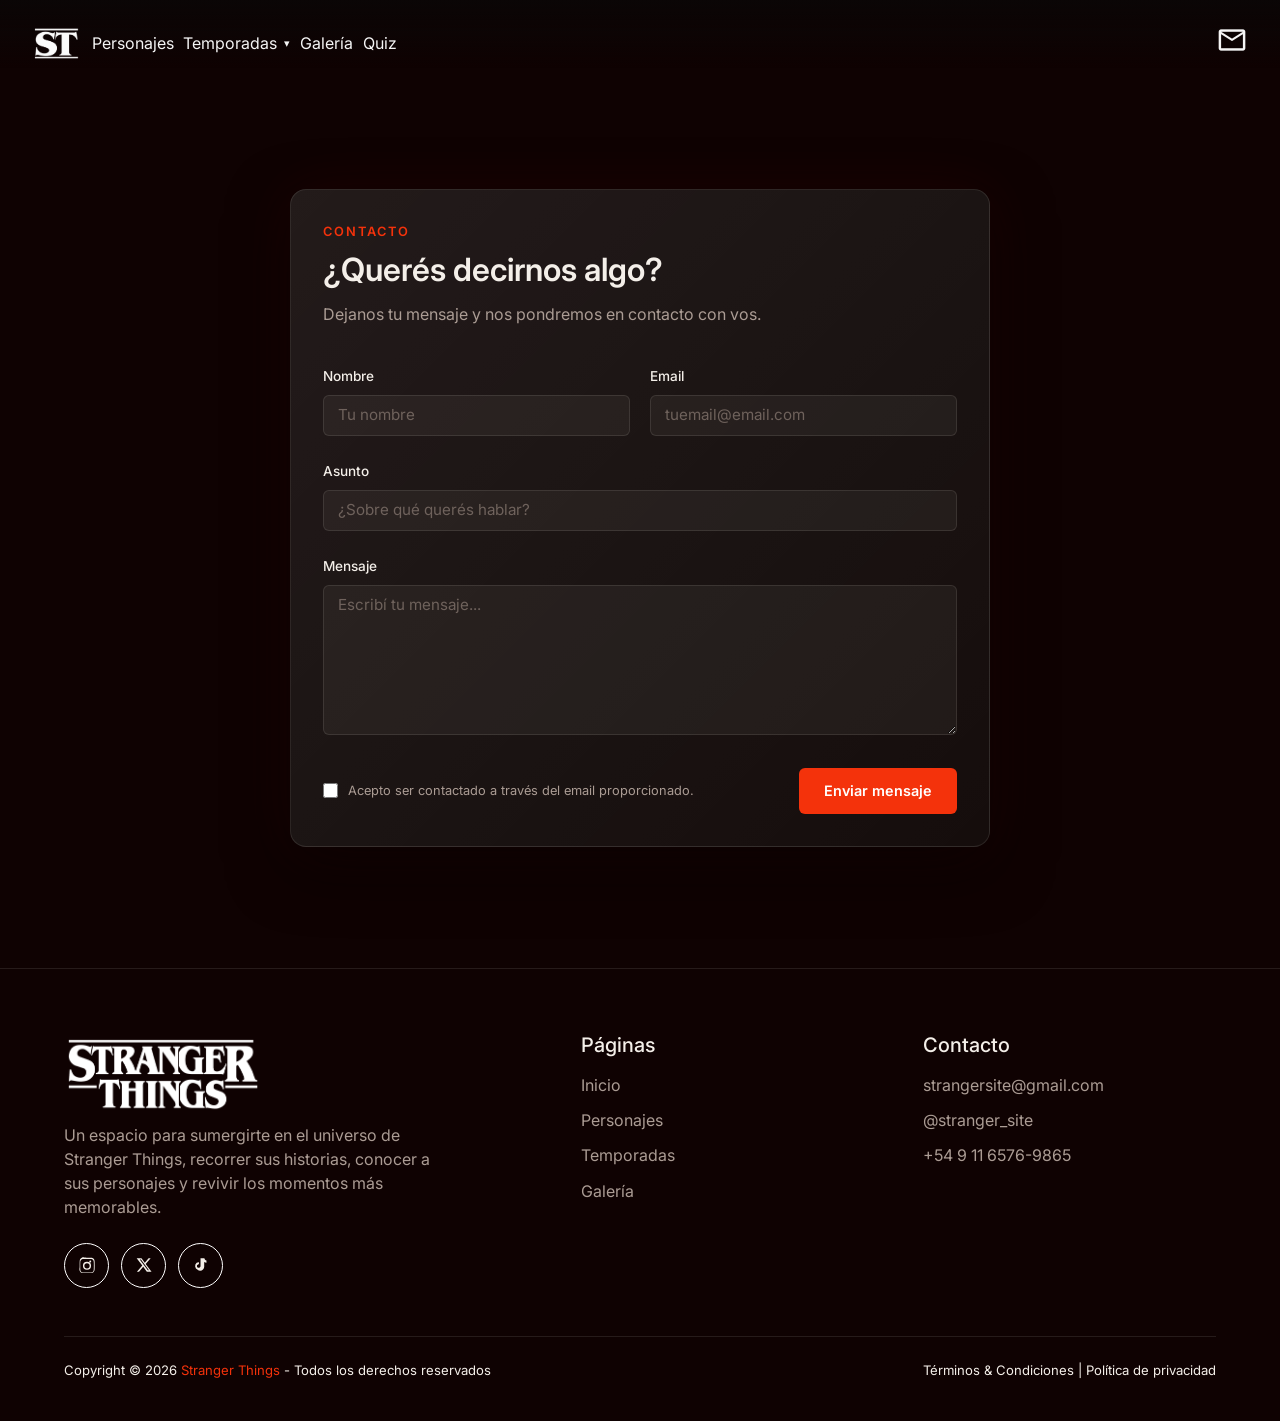
==== contacto.html @ 115f236a "feat: contact front" ====
<!DOCTYPE html>
<html lang="es">

<head>
    <meta charset="UTF-8">
    <meta name="viewport" content="width=device-width, initial-scale=1.0">
    <title>Stranger Things</title>
    <link rel="icon" type="image" href="img/minilogoST.png">
    <link rel="preconnect" href="https://fonts.googleapis.com">
    <link rel="preconnect" href="https://fonts.gstatic.com" crossorigin>
    <link href="https://fonts.googleapis.com/css2?family=Anton&family=Inter:wght@400;500;600;700&display=swap"
        rel="stylesheet">
    <link rel="stylesheet" href="https://fonts.googleapis.com/css2?family=Material+Symbols+Outlined:opsz,wght,FILL,GRAD@20..48,100..700,0..1,-50..200&icon_names=mail" />
    <link href="https://cdn.jsdelivr.net/npm/bootstrap@5.3.8/dist/css/bootstrap.min.css" rel="stylesheet"
        integrity="sha384-sRIl4kxILFvY47J16cr9ZwB07vP4J8+LH7qKQnuqkuIAvNWLzeN8tE5YBujZqJLB" crossorigin="anonymous">
    <link rel="stylesheet" href="style.css">
</head>

<body class="fondoContacto">

    <!-- ===================== HEADER ===================== -->
    <header class="site-header">
        <div class="cont header-inner">
            <nav class="main-nav pt-4">
        <div style="display: flex; align-items: center; justify-content: space-between; width: 30%;">
          <a href="index.html">
            <img src="img/minilogoST.png" alt="" class="miniLogo">
          </a>

          <a href="personajes.html">Personajes</a>

          <div class="nav-dropdown">
            <a href="temporadas.html" class="has-caret">
              Temporadas <span class="caret">▾</span>
            </a>

            <div class="dropdown-menu">
              <a href="temporadas.html">Temporada 1</a>
              <a href="temporadas.html">Temporada 2</a>
              <a href="temporadas.html">Temporada 3</a>
              <a href="temporadas.html">Temporada 4</a>
              <a href="temporadas.html">Temporada 5</a>
            </div>
          </div>

          <a href="galeria.html">Galería</a>
          <a href="quiz.html">Quiz</a>
        </div>
        <div class="">
          <a href="contacto.html"><span class="material-symbols-outlined fs-2">
            mail
          </span></a></div>
      </nav>


        </div>
    </header>

<section class="contact-section">

  <div class="contact-bg"></div>

  <div class="contact-container">

    <div class="contact-header">
      <span>CONTACTO</span>
      <h1>¿Querés decirnos algo?</h1>
      <p>
        Dejanos tu mensaje y nos pondremos en contacto con vos.
      </p>
    </div>

    <form class="contact-form" id="contactForm" novalidate>

      <div class="form-row">

        <div class="form-group">
          <label for="nombre">Nombre</label>
          <input
            type="text"
            id="nombre"
            name="nombre"
            placeholder="Tu nombre"
            required
          >
          <small class="error-message"></small>
        </div>

        <div class="form-group">
          <label for="email">Email</label>
          <input
            type="email"
            id="email"
            name="email"
            placeholder="tuemail@email.com"
            required
          >
          <small class="error-message"></small>
        </div>

      </div>


      <div class="form-group">

        <label for="asunto">Asunto</label>

        <input
          type="text"
          id="asunto"
          name="asunto"
          placeholder="¿Sobre qué querés hablar?"
          required
        >

        <small class="error-message"></small>

      </div>


      <div class="form-group">

        <label for="mensaje">Mensaje</label>

        <textarea
          id="mensaje"
          name="mensaje"
          placeholder="Escribí tu mensaje..."
          required
        ></textarea>

        <small class="error-message"></small>

      </div>


      <div class="contact-footer">

        <label class="checkbox-container">

          <input type="checkbox" id="terminos" required>

          <span>
            Acepto ser contactado a través del email proporcionado.
          </span>

        </label>


        <button type="submit" class="btn btn-primary">
          Enviar mensaje
        </button>

      </div>

      <p class="form-success" id="formSuccess"></p>

    </form>

  </div>

</section>
      <!-- ===================== FOOTER ===================== -->
        <footer class="site-footer">
            <div class="cont footer-inner">
                <div class="footer-brand">
                    <img src="img/logoST.png" alt="">
                    <p class="footer-desc">Un espacio para sumergirte en el universo de Stranger Things, recorrer sus
                        historias,
                        conocer a sus personajes y revivir los momentos más memorables.</p>
                    <div class="socials">
                        <a href="#" aria-label="Instagram" class="social-icon">
                            <svg viewBox="0 0 24 24" width="18" height="18" fill="currentColor">
                                <path
                                    d="M12 2.2c3.2 0 3.6 0 4.9.07 1.2.06 2 .24 2.4.4.6.24 1 .55 1.5 1s.75.9 1 1.5c.16.4.34 1.2.4 2.4.06 1.3.07 1.7.07 4.9s0 3.6-.07 4.9c-.06 1.2-.24 2-.4 2.4-.24.6-.55 1-1 1.5s-.9.75-1.5 1c-.4.16-1.2.34-2.4.4-1.3.06-1.7.07-4.9.07s-3.6 0-4.9-.07c-1.2-.06-2-.24-2.4-.4-.6-.24-1-.55-1.5-1s-.75-.9-1-1.5c-.16-.4-.34-1.2-.4-2.4C2.21 15.6 2.2 15.2 2.2 12s0-3.6.07-4.9c.06-1.2.24-2 .4-2.4.24-.6.55-1 1-1.5s.9-.75 1.5-1c.4-.16 1.2-.34 2.4-.4C8.4 2.21 8.8 2.2 12 2.2zm0 1.8c-3.15 0-3.5 0-4.75.07-1 .05-1.6.2-1.9.35-.5.19-.85.42-1.2.78s-.6.7-.78 1.2c-.15.3-.3.9-.35 1.9C3 9.5 3 9.85 3 13s0 3.5.07 4.75c.05 1 .2 1.6.35 1.9.19.5.42.85.78 1.2s.7.6 1.2.78c.3.15.9.3 1.9.35 1.25.07 1.6.07 4.75.07s3.5 0 4.75-.07c1-.05 1.6-.2 1.9-.35.5-.19.85-.42 1.2-.78s.6-.7.78-1.2c.15-.3.3-.9.35-1.9.07-1.25.07-1.6.07-4.75s0-3.5-.07-4.75c-.05-1-.2-1.6-.35-1.9a3.1 3.1 0 0 0-.78-1.2 3.1 3.1 0 0 0-1.2-.78c-.3-.15-.9-.3-1.9-.35C15.5 4 15.15 4 12 4zm0 3.6a5.4 5.4 0 1 1 0 10.8 5.4 5.4 0 0 1 0-10.8zm0 1.9a3.5 3.5 0 1 0 0 7 3.5 3.5 0 0 0 0-7zm5.6-2.1a1.26 1.26 0 1 1-2.52 0 1.26 1.26 0 0 1 2.52 0z" />
                            </svg>
                        </a>
                        <a href="#" aria-label="X" class="social-icon">
                            <svg viewBox="0 0 24 24" width="16" height="16" fill="currentColor">
                                <path
                                    d="M18.9 2H22l-7.5 8.6L23.3 22h-7l-5.5-7.2L4.5 22H1.4l8-9.2L1 2h7.2l5 6.6L18.9 2zm-1.2 18h1.7L7.4 3.9H5.6L17.7 20z" />
                            </svg>
                        </a>
                        <a href="#" aria-label="TikTok" class="social-icon">
                            <svg viewBox="0 0 24 24" width="16" height="16" fill="currentColor">
                                <path
                                    d="M14 2h3.1c.2 1.6 1.4 3 3.1 3.4V8.6c-1.2 0-2.4-.4-3.4-1v6.9c0 3.4-2.7 6-6 6-1.5 0-2.9-.6-3.9-1.5A6 6 0 0 1 5.5 8.7c1-.7 2.2-1 3.4-.9v3.2c-.5-.1-1-.1-1.4.1a2.8 2.8 0 0 0-1.6 3.2c.3 1.2 1.4 2 2.6 2 1.5 0 2.8-1.2 2.8-2.8V2z" />
                            </svg>
                        </a>
                    </div>
                </div>

                <div class="footer-links">
                    <h3>Páginas</h3>
                    <a href="index.html">Inicio</a>
                    <a href="personajes.html">Personajes</a>
                    <a href="temporadas.html">Temporadas</a>
                    <a href="galeria.html">Galería</a>
                </div>

                <div class="footer-contact">
                    <h3>Contacto</h3>
                    <a href="mailto:strangersite@gmail.com">strangersite@gmail.com</a>
                    <a href="#">@stranger_site</a>
                    <a href="tel:+5491165769865">+54 9 11 6576-9865</a>
                </div>
            </div>

            <div class="footer-bottom">
                <div class="cont footer-bottom-inner">
                    <p>Copyright © 2026 <span class="accent">Stranger Things</span> - Todos los derechos reservados</p>
                    <p class="legal-links"><a href="#">Términos &amp; Condiciones</a> | <a href="#">Política de
                            privacidad</a></p>
                </div>
            </div>
        </footer>

        <script src="script.js"></script>
    </main>
</body>

</html>
---- style.css ----
/* =========================================================
   TOKENS
========================================================= */
:root {
  --bg: #0F0202;
  --bg-soft: #120b0a;
  --red: #F4320B;
  --red-dim: #7a1512;
  --orange: #F4320B;
  --text: #f4efe9;
  --text-muted: #ab9c94;
  --text-faint: #6f625c;
  --border: rgba(244, 239, 233, 0.1);
  --card-bg: rgba(244, 239, 233, 0.04);

  --font-display: 'Anton', 'Arial Narrow', sans-serif;
  --font-body: 'Inter', sans-serif;
  --bs-body-font-family: 'Inter', sans-serif;

  --container: 1180px;
}

* {
  box-sizing: border-box;
  margin: 0;
  padding: 0;
}

html {
  scroll-behavior: smooth;
}

body {
  background: var(--bg);
  color: var(--text);
  font-family: var(--font-body);
  line-height: 1.5;
  -webkit-font-smoothing: antialiased;
}


a {
  color: inherit;
  text-decoration: none;
}

.hero {
  position: relative;
  overflow: hidden;
  min-height: 100vh;
}

.cursor-light,
.cursor-trail {
  position: absolute;
  pointer-events: none;
  z-index: 1;
  opacity: 0;
  transition: opacity 0.5s ease;
}

/* Luz principal */
.cursor-light {
  width: 160px;
  height: 120px;

  border-radius: 50%;

  background: radial-gradient(ellipse,
      #f4320bd0 0%,
      #f4320b70 25%,
      transparent 70%);

  filter: blur(8px);

  transform: translate(-50%, -50%);
}

/* Estela tipo humo */
.cursor-trail {
  width: 260px;
  height: 100px;

  border-radius: 50% 40% 60% 45%;

  background: radial-gradient(ellipse,
      #f4320b70 0%,
      #f4320b35 35%,
      transparent 75%);

  filter: blur(25px);

  transform: translate(-50%, -50%) rotate(-10deg);

  animation: smoke 4s ease-in-out infinite alternate;
}

@keyframes smoke {
  0% {
    border-radius: 50% 40% 60% 45%;
    transform: translate(-50%, -50%) rotate(-10deg) scale(1);
  }

  50% {
    border-radius: 40% 60% 45% 55%;
    transform: translate(-50%, -50%) rotate(8deg) scale(1.08);
  }

  100% {
    border-radius: 60% 45% 55% 40%;
    transform: translate(-50%, -50%) rotate(-5deg) scale(0.95);
  }
}

.hero h1,
.hero p {
  position: relative;
  z-index: 2;
}

/* =========================================================
   BUTTONS
========================================================= */
.btn {
  font-family: var(--font-body);
  font-weight: 600;
  font-size: 0.9rem;
  padding: 0.7rem 1.5rem;
  border: 1px solid transparent;
  cursor: pointer;
  border-radius: 6px;
  transition: transform 0.15s ease, background-color 0.15s ease, border-color 0.15s ease;
}

.btn:active {
  transform: translateY(0);
}

.btn-ghost {
  background: transparent;
  border-color: rgba(255, 255, 255, 0.753);
  color: var(--text);
}

.btn-ghost:hover {
  border-color: rgba(244, 239, 233, 0.35);
  background: rgba(244, 239, 233, 0.11);
}

.btn-primary {
  background: var(--orange);
  color: #fff;
}

.btn-primary:hover {
  background: #f4320bda;
}

.btn-outline {
  background: transparent;
  border: 1.5px solid var(--text);
  color: var(--text);
}


.btn-rounded {
  border-radius: 50px;
  font-size: 1.2rem;
}

.btn-rounded:hover {
  background-color: rgba(244, 239, 233, 0.11);
  border-color: rgba(244, 239, 233, 0.35);
}

/* =========================================================
   HEADER
========================================================= */
.site-header {
  position: sticky;
  top: 0;
  z-index: 50;
  background: linear-gradient(to bottom,
      rgba(10, 7, 7, 0.85) 0%,
      rgba(10, 7, 7, 0) 100%);
}

.header-inner {

  height: 68px;
  padding: 0 32px;
}

.header-inner-landing{
  height: 68px;
  padding: 0 32px;
     display: flex;
  align-items: center;
  justify-content: space-between;
}
.miniLogo {
  width: 50px;
  vertical-align: middle;
}

.main-nav {
  display: flex;
  gap: 2.2rem;
    display: flex;
  align-items: center;
  justify-content: space-between;
}

.main-nav a {
  font-size: 16px;
  color: whitesmoke;
  transition: color 0.15s ease;
}

.main-nav a:hover {
  color: var(--text);
}

/* DROPDOWN */

.nav-dropdown {
  position: relative;
}

.has-caret {
  display: flex;
  align-items: center;
  gap: 5px;
}

.caret {
  font-size: 12px;
  transition: transform 0.2s ease;
}


/* Menú desplegable */

.dropdown-menu {
  position: absolute;
  top: 100%;
  left: 0;

  padding: 12px 0 8px 0;

  display: flex;
  flex-direction: column;

  min-width: 160px;

  background: #120b0a;
  border: 1px solid rgba(255, 255, 255, 0.308) ;
  border-radius: 4px;

  opacity: 0;
  visibility: hidden;
  transform: translateY(0);

  transition:
    opacity 0.2s ease,
    visibility 0.2s ease;

  z-index: 1000;
}


/* Links del dropdown */

.dropdown-menu a {
  display: block;
  padding: 9px 16px;

  font-size: 14px;
  color: whitesmoke;

  white-space: nowrap;
}

.dropdown-menu a:hover {
  color: white;
  background: rgba(161, 33, 7, 0.08);
}


/* Mostrar al pasar el mouse */

.nav-dropdown:hover .dropdown-menu {
  opacity: 1;
  visibility: visible;
  transform: translateY(0);
}


/* Girar la flechita */

.nav-dropdown:hover .caret {
  transform: rotate(180deg);
}

.caret {
  font-size: 0.7em;
  margin-left: 2px;
}

.auth-buttons {
  display: flex;
  gap: 0.75rem;
}

/* =========================================================
   HERO
========================================================= */
.hero {
  position: relative;
  padding: 6rem 0 5rem;
  overflow: hidden;
  text-align: center;
}

.hero-glow {
  position: absolute;
  top: 8%;
  left: 50%;
  width: 900px;
  height: 500px;
  transform: translateX(-50%);
  background: radial-gradient(circle 250px at var(--mouse-x) var(--mouse-y),
      rgba(255, 255, 255, 0.20),
      rgba(255, 255, 255, 0.08) 30%,
      transparent 70%);

  pointer-events: none;
}

.hero-inner {
  position: relative;
  z-index: 1;
}


.heroLogo {
  width: 40%;
  margin-bottom: 1.5rem;
}

.signup-form {
  display: flex;
  max-width: 560px;
  margin: 0 auto;
  background: var(--text);
  border-radius: 8px;
  padding: 6px;
  box-shadow: 0 0 60px rgba(224, 38, 31, 0.25);
}

.signup-form input {
  flex: 1;
  border: none;
  background: transparent;
  padding: 0.85rem 1.1rem;
  font-family: var(--font-body);
  font-size: 0.95rem;
  color: #1a1a1a;
  outline: none;
}

.signup-form input::placeholder {
  color: #8a8a8a;
}

.signup-form .btn-primary {
  border-radius: 5px;
  white-space: nowrap;
}

/* =========================================================
   QUIZ SECTION
========================================================= */
.quiz-section {
  padding: 6rem 102px;
}

.quiz-inner {
  display: grid;
  grid-template-columns: 1fr 1fr;
  align-items: center;
  gap: 2rem;

}

.quiz-copy h2 {
  font-family: 'Inter' !important;
  font-size: clamp(1.8rem, 3vw, 2.4rem) !important;
  letter-spacing: 0.5px !important;
  line-height: 1.15 !important;
  margin-bottom: 1.2rem;
  font-weight: 600;
}

.quiz-copy p {
  color: var(--text-muted);
  max-width: 40ch;
  margin-bottom: 1.8rem;
}

.card-stack {
  position: relative;
  height: 320px;
  background: radial-gradient(ellipse at center, rgba(224, 38, 31, 0.35), rgba(224, 38, 31, 0) 75%);

}

.char-card {
  position: absolute;
  width: 230px;
  height: 330px;
  border-radius: 14px;
  background: linear-gradient(160deg, #241615, #100a0a);
  border: 1px solid var(--border);
  display: flex;
  align-items: flex-end;
  justify-content: center;
  padding-bottom: 1rem;
  font-family: var(--font-body);
  font-weight: 600;
  font-size: 0.85rem;
  color: var(--text-muted);
  box-shadow: 0 20px 40px rgba(0, 0, 0, 0.5);
}

.card-1 {
  left: 0;
  top: 40px;
  transform: rotate(-12deg);
  background:
    linear-gradient(1000deg, rgba(28, 42, 48, 0), rgba(13, 20, 22, 0.534)),
    url("https://static.wikia.nocookie.net/freshy-kanal/images/1/1d/Henry_Creel_Based_On.png/revision/latest?cb=20221126231705") center / cover no-repeat;
}

.card-2 {
  left: 150px;
  top: 0;
  transform: rotate(0deg);
  z-index: 2;
  background:
    linear-gradient(1000deg, rgba(28, 42, 48, 0), rgba(13, 20, 22, 0.534)),
    url("https://static.wikia.nocookie.net/strangerthings8338/images/e/e2/Eleven_-_Sorcerer.png/revision/latest/scale-to-width-down/1200?cb=20260313155200") center / cover no-repeat;
}

.card-3 {
  left: 300px;
  top: 30px;
  transform: rotate(12deg);
  background:
    linear-gradient(1000deg, rgba(28, 42, 48, 0), rgba(13, 20, 22, 0.534)),
    url("https://upload.wikimedia.org/wikipedia/en/8/8b/ST3_Steve_Harrington_portrait.jpg?utm_source=en.wikipedia.org&utm_campaign=index&utm_content=original") center / cover no-repeat;
}

/* =========================================================
   GALLERY
========================================================= */
.gallery-section {
  padding: 6rem 0 5rem;
}

.section-title {
  font-size: clamp(1.6rem, 3vw, 2.2rem);
  letter-spacing: 0.1px;
  line-height: 1.3;
  font-weight: 400;
  color: var(--text-muted);
  margin-bottom: 3rem;
  text-align: center;
}

.section-title strong {
  color: var(--text);
  font-weight: 600;
}

.gallery-scroll {
  display: grid;
  grid-auto-flow: column;
  grid-auto-columns: minmax(240px, 1fr);
  gap: 1.25rem;
  overflow-x: auto;
  padding: 0 32px 0.5rem;
  scroll-snap-type: x proximity;
}

.gallery-item {
  scroll-snap-align: start;
  aspect-ratio: 3/2;
  border-radius: 12px;
  display: flex;
  align-items: flex-end;
  padding: 1rem;
  background-size: cover;
  background-position: center;
}

.gallery-item figcaption {
  font-size: 0.85rem;
  color: var(--text);
  background: rgba(0, 0, 0, 0.5);
  padding: 0.3rem 0.7rem;
  border-radius: 20px;
}

.gallery-1 {
  background-image: url(https://static.wikia.nocookie.net/strangerthings8338/images/5/56/Rainbow_Room_S4.jpg/revision/latest?cb=20220907000407);
}

.gallery-2 {
  background-image: url(https://encrypted-tbn0.gstatic.com/images?q=tbn:ANd9GcQbKO97ipA62cAO4P3l7w2ps056gCbWSulGMLJNODKU3C4fJit9-ZEJWnoD&s=10);
}

.gallery-3 {
  background-image: url(https://indiehoy.com/wp-content/uploads/2020/06/stranger-things.jpg);
}

.gallery-4 {
  background-image: url(https://i.pinimg.com/736x/d0/7f/e6/d07fe6a1045313a1d13e430832119ccc.jpg);
}

/* =========================================================
   VIDEO / TV
========================================================= */
.video-section {
  padding: 3rem 0 7rem;
}

.tv-wrapper {
  position: relative;
  max-width: 1200px;
  margin: 0 auto;
}



/* la imagen manda el tamaño del bloque; el video se recorta debajo,
   asomando solo por el hueco transparente de la pantalla */
.tv-image {
  position: relative;
  z-index: 2;
  display: block;
  width: 100%;
  height: auto;
  pointer-events: none;
}

.tv-video-wrap {
  position: absolute;
  overflow: hidden;
  z-index: 1;
  background: #000;
  /* coordenadas del hueco de pantalla dentro del PNG (1359x533px) */
  left: 27.74%;
  top: 16.7%;
  width: 65.7%;
  height: 63.42%;
  transform: translateX(-25%);

}

/* el iframe de YouTube es 16:9 y el hueco de la pantalla es ~4:3,
   así que se agranda y se centra para que cubra todo el hueco sin bandas negras */
.tv-video-wrap iframe {
  position: absolute;
  left: 50%;
  top: 0;
  /* el reproductor de YouTube siempre respeta 16:9 puertas adentro:
     si el iframe no tiene esa proporción, mete barras negras.
     Por eso acá el iframe se agranda para MANTENER 16:9 real
     (alto = 100% del hueco, ancho = alto * 16/9) y el .tv-video-wrap
     de arriba recorta con overflow:hidden lo que sobra a los costados. */
  width: 151.2%;
  height: 95%;
  transform: translateX(-50%);

  display: block;
  border: 0;
}

/* =========================================================
   COMMUNITY
========================================================= */
.community-section {
  position: relative;
  padding: 9rem 9rem;
  padding-top: 0;
  overflow: hidden;
}

.community-glow {
  position: absolute;
  bottom: -10%;
  left: 50%;
  width: 100%;
  height: 600px;
  transform: translateX(-50%);
  background:
    linear-gradient(to bottom, var(--bg) 0%, rgba(10, 7, 7, 0.6) 25%, transparent 55%),
    radial-gradient(ellipse at 30% 60%, rgba(30, 70, 140, 0.28), transparent 60%),
    radial-gradient(ellipse at 70% 40%, rgba(224, 38, 31, 0.22), transparent 60%);
}

.community-inner {
  width: 100%;
  position: relative;
  z-index: 1;
  text-align: center;
}

.community-copy {
  color: var(--text-muted);
  max-width: 56ch;
  margin: 0 auto 2rem;
}

.testimonials {
  position: relative;
  margin: 1rem auto 0;
  height: 340px;
}

.testimonial {
  position: absolute;
  width: 400px;
  max-width: 86vw;
  text-align: left;
  background:
    linear-gradient(135deg, rgba(255, 255, 255, 0.07), rgba(255, 255, 255, 0.015) 45%, rgba(0, 0, 0, 0.05)),
    rgba(35, 18, 16, 0.55);
  border: 1px solid rgba(255, 255, 255, 0.14);
  border-radius: 28px;
  padding: 1.5rem 1.75rem;
  backdrop-filter: blur(18px) saturate(150%);
  -webkit-backdrop-filter: blur(18px) saturate(150%);
  box-shadow:
    0 16px 40px rgba(0, 0, 0, 0.45),
    inset 0 1px 0 rgba(255, 255, 255, 0.12);
}

.testimonial p {
  font-size: 1rem;
  line-height: 1.4;
  color: var(--text);
  margin-bottom: 0.9rem;
}

.testimonial cite {
  font-style: normal;
  font-size: 0.85rem;
  color: var(--text-faint);
}

.testimonial .name {
  color: var(--orange);
  font-weight: 600;
}

.t1 {
  left: 0;
  top: 0;
  border-bottom-left-radius: 0px;
}

.t2 {
  right: 2%;
  left: auto;
  top: 50px;
  border-bottom-right-radius: 0px;
}

.t3 {
  left: 15%;
  top: 170px;
  border-bottom-left-radius: 0px;
}

.t4 {
  right: 20%;
  top: 250px;
  border-bottom-right-radius: 0px;
}

/* PERSONAJES */



.personajes-grid .perImg {
  width: 250px;
  height: 400px;
  background-size: cover;
  background-position: center;
  border-radius: 8px;
  filter: brightness(1);
  transition:
    transform 0.25s ease,
    filter 0.25s ease;
}

.personajes-grid .protagonistaCard:nth-child(1) .perImg {
  background-image: url(https://i.pinimg.com/736x/81/ee/d7/81eed76772fcf3b9524fffb8b2dc37e9.jpg);
}

.personajes-grid .protagonistaCard:nth-child(2) .perImg {
  background-image: url(https://i.pinimg.com/1200x/7a/54/80/7a5480c2c534586667418a378ae63da4.jpg);
}

.personajes-grid .protagonistaCard:nth-child(3) .perImg {
  background-image: url(https://i.pinimg.com/1200x/f0/99/60/f0996059f55756e352d476456e41ac30.jpg);
}

.personajes-grid .protagonistaCard:nth-child(4) .perImg {
  background-image: url(https://i.pinimg.com/736x/47/f8/b6/47f8b6cbaf3d49412a03f64fd2cf5cc8.jpg);
}


.personajes-grid .perCard:nth-child(1) .perImg {
  background-image: url(https://i.pinimg.com/736x/81/ee/d7/81eed76772fcf3b9524fffb8b2dc37e9.jpg);
}

.personajes-grid .perCard:nth-child(2) .perImg {
  background-image: url(https://i.pinimg.com/1200x/7a/54/80/7a5480c2c534586667418a378ae63da4.jpg);
}

.personajes-grid .perCard:nth-child(3) .perImg {
  background-image: url(https://i.pinimg.com/1200x/f0/99/60/f0996059f55756e352d476456e41ac30.jpg);
}

.personajes-grid .perCard:nth-child(4) .perImg {
  background-image: url(https://i.pinimg.com/736x/47/f8/b6/47f8b6cbaf3d49412a03f64fd2cf5cc8.jpg);
}

.personajes-grid p {
  width: 250px;

}



.personajes-grid .perImg:hover {
    transform: scale(1.02);
  filter: brightness(0.8);

}

.buscador-personajes{
  display: flex;
  justify-content: center;
  flex-direction: column;
  align-items: center;
  text-align: center;
  padding:    5% 0;
  width: 100%;
  margin-top: 5%;

  h6{
    width: 50%;
    margin-bottom: 2rem;
  }
}

.personajes-search{
  display: flex;
  width: 660px;
  margin: 0 auto;
  background: var(--text);
  border-radius: 8px;
  padding: 6px;
  box-shadow: 0 0 60px rgba(224, 38, 31, 0.25);
}

.personajes-search input {
  flex: 1;
  border: none;
  background: transparent;
  padding: 0.85rem 1.1rem;
  font-family: var(--font-body);
  font-size: 0.95rem;
  color: #1a1a1a;
  outline: none;
}

.personajes-search input::placeholder {
  color: #8a8a8a;
}

.personajes-search .btn-primary {
  border-radius: 5px;
  white-space: nowrap;
}

.sin-resultados {
  display: none;
  text-align: center;
  margin-top: 30px;
  color: var(--text-muted);
}

/* GALERIA */

/* =========================================================
   GALERÍA — pegá esto en tu style.css junto a tus otras
   secciones (usa los mismos tokens :root que ya tenés)
========================================================= */

.galeria-section {
  padding: 6rem 32px 7rem;
}

.galeria-header {
  text-align: center;
  margin-bottom: 3.5rem;
}

.galeria-header h2 {
  font-family: var(--font-body);
  font-size: clamp(1.8rem, 3vw, 2.4rem);
  font-weight: 600;
  letter-spacing: .5px;
  margin-bottom: .8rem;
}

.galeria-header p {
  color: var(--text-muted);
  max-width: 46ch;
  margin: 0 auto;
}

/* ---- mosaico superior: una sola grilla, sin cajas sueltas ---- */
.galeria-hero {
  position: relative;
  margin-bottom: 4.5rem;
}
 
.galeria-header {
  position: relative;
  z-index: 2;
  text-align: center;
  margin-bottom: 3.5rem;
}
 
.galeria-header h2 {
  font-family: var(--font-body);
  font-size: clamp(1.8rem, 3vw, 2.4rem);
  font-weight: 600;
  letter-spacing: .5px;
  margin-bottom: .8rem;
}
 
.galeria-header p {
  color: var(--text-muted);
  max-width: 46ch;
  margin: 0 auto;
}
 
/* ---- mosaico superior: una sola grilla, sin cajas sueltas ---- */
.galeria-mosaico {
  margin: 0 auto;
  display: grid;
  grid-template-columns: 0.3fr 0.5fr 0.3fr;
  grid-template-rows: 1fr 1fr;
  gap: 10px;
  height: 320px;
  width: 72%;
}
 
.mosaico-item {
  position: relative;
  border-radius: 14px;
  background-image: linear-gradient(180deg, rgba(15, 2, 2, 0) 50%, rgba(15, 2, 2, .65)),
    url("https://img.magnific.com/foto-gratis/cascada-naturaleza-tailandia_335224-989.jpg?semt=ais_hybrid&w=740&q=80");
  background-size: cover;
  background-position: center;
  box-shadow: 0 20px 40px rgba(0, 0, 0, .35);
}
 
.mosaico-a1     { grid-column: 1; grid-row: 1; }
.mosaico-a2     { grid-column: 1; grid-row: 2; }
.mosaico-centro { grid-column: 2; grid-row: 1 / 3; }
.mosaico-b1     { grid-column: 3; grid-row: 1; }
.mosaico-b2     { grid-column: 3; grid-row: 2; }
 
/* las de los costados salen de la grilla: se anclan a .galeria-hero
   (position:relative) y llegan hasta el borde de la pantalla con
   translateX(±50vw), y arriba/abajo hasta el alto completo del hero
   (header + mosaico), quedando más altas que el resto */
.mosaico-edge-left,
.mosaico-edge-right {
  position: absolute;
  top: 0;
  bottom: 0;
  width: 16vw;
  min-width: 170px;
  max-width: 260px;
  z-index: 0;
}
 
.mosaico-edge-left {
  left: 50%;
  transform: translateX(-50vw);
  border-radius: 0 14px 14px 0;
}
 
.mosaico-edge-right {
  right: 50%;
  transform: translateX(50vw);
  border-radius: 14px 0 0 14px;
}
.mosaico-fixed-btn {
  position: absolute;
  right: 24px;
  bottom: -18px;
  box-shadow: 0 12px 30px rgba(244, 50, 11, .35);
  z-index: 2;
}

/* ---- filtros ---- */
.galeria-filtros {
  display: flex;
  flex-wrap: wrap;
  justify-content: center;
  gap: .75rem;
  margin-bottom: .75rem;
}

.filtro-tag {
  font-family: var(--font-body);
  font-size: .85rem;
  padding: .55rem 1.2rem;
  border-radius: 999px;
  border: 1px solid var(--border);
  background: transparent;
  color: var(--text-muted);
  cursor: pointer;
  transition: border-color .15s ease, color .15s ease, background-color .15s ease;
}

.filtro-tag:hover {
  border-color: rgba(244, 239, 233, .35);
  color: var(--text);
}

.filtro-tag.active {
  background: var(--text);
  border-color: var(--text);
  color: #1a1a1a;
  font-weight: 600;
}

.galeria-count {
  color: var(--text-faint);
  font-size: .85rem;
  margin: 2.5rem 0 1.25rem;
}

/* ---- grilla de imágenes ---- */
.galeria-grid {
  display: grid;
  grid-template-columns: repeat(auto-fill, minmax(300px, 1fr));
  gap: 1.25rem;
}

.galeria-card {
  position: relative;
  aspect-ratio: 3 / 2;
  border-radius: 12px;
  overflow: hidden;
  background-image: url("https://img.magnific.com/foto-gratis/cascada-naturaleza-tailandia_335224-989.jpg?semt=ais_hybrid&w=740&q=80");
  background-size: cover;
  background-position: center;
}

/* viñeta pareja arriba y abajo, para que el botón, el tag
   y el caption siempre se lean bien sobre cualquier foto */
.galeria-card:hover::before{
  content: "";
  position: absolute;
  inset: 0;
  background: linear-gradient(180deg, rgba(15, 2, 2, 0.397) 0%, transparent 28%, transparent 65%, rgba(15, 2, 2, 0.589) 100%);
  pointer-events: none;
}

.card-fav {
  position: absolute;
  top: 10px;
  left: 10px;
  width: 30px;
  height: 30px;
  display: flex;
  align-items: center;
  justify-content: center;
  border-radius: 50%;
  border: 1px solid rgba(244, 239, 233, .35);
  background: rgba(15, 2, 2, .55);
  backdrop-filter: blur(4px);
  color: var(--text);
  cursor: pointer;
  z-index: 2;
  transition: border-color .15s ease, transform .15s ease;
}

.card-fav svg {
  fill: none;
  stroke: currentColor;
  stroke-width: 2;
  transition: fill .15s ease, stroke .15s ease;
}
 
.card-fav:hover {
  border-color: var(--orange);
  transform: scale(1.06);
}
 
.card-fav.is-fav {
  border-color: var(--orange);
}
 
.card-fav.is-fav svg {
  fill: var(--orange);
  stroke: var(--orange);
}
 
/* tarjetas ocultas por el filtro activo */
.galeria-card.is-hidden {
  display: none;
}

.card-tag {
  position: absolute;
  top: 10px;
  right: 10px;
  padding: .2rem .55rem;
  border-radius: 999px;
  background: rgba(15, 2, 2, .55);
  backdrop-filter: blur(4px);
  color: white;
  font-size: .7rem;
  z-index: 1;
}

.galeria-card figcaption {
  position: absolute;
  left: 0;
  right: 0;
  bottom: 0;
  padding: 1.6rem 1rem .9rem;
  opacity: 0;
  transform: translateY(6px);
  transition: opacity .2s ease, transform .2s ease;
  z-index: 1;
}

.galeria-card figcaption h3 {
  font-family: var(--font-body);
  font-size: .95rem;
  font-weight: 600;
  margin-bottom: .15rem;
}

.galeria-card figcaption p {
  font-size: .78rem;
  color: var(--text-muted);
}

.galeria-card:hover .card-remove,
.galeria-card:hover figcaption,
.galeria-card.is-open .card-remove,
.galeria-card.is-open figcaption {
  opacity: 1;
  transform: translateY(0);
}

.poster{
  height: 500px;
}

.sin-resultados {
  display: none;
  text-align: center;
  margin-top: 2rem;
  color: var(--text-muted);
}



@media (max-width: 900px) {
  .galeria-hero {
    margin-bottom: 3rem;
  }
  .galeria-mosaico {
    grid-template-columns: 1fr 1fr;
    grid-template-rows: repeat(2, 140px);
    height: auto;
  }
  .mosaico-a1     { grid-column: 1; grid-row: 1; }
  .mosaico-a2     { grid-column: 2; grid-row: 1; }
  .mosaico-centro { grid-column: 1 / -1; grid-row: 2; border-radius: 14px; }
  .mosaico-b1, .mosaico-b2 { display: none; }
  /* los laterales full-bleed no aportan en pantallas chicas: se ocultan */
  .mosaico-edge-left, .mosaico-edge-right { display: none; }
  .mosaico-fixed-btn { position: static; margin: 1rem auto 0; display: block; }
}


/* =========================================================
   TEMPORADA
========================================================= */

.temporada-hero {
  position: relative;
  min-height: 420px;
  display: flex;
  align-items: center;
  overflow: hidden;
}


/* Imagen del hero */

.temporada-hero-bg {
  position: absolute;
  inset: 0;

  background-image:
    linear-gradient(
      90deg,
      rgba(15, 2, 2, 0.95) 0%,
      rgba(15, 2, 2, 0.82) 30%,
      rgba(15, 2, 2, 0.35) 65%,
      rgba(15, 2, 2, 0.15) 100%
    ),
    linear-gradient(
      0deg,
      var(--bg) 0%,
      transparent 30%
    ),
    url("https://static.wikia.nocookie.net/strangerthings8338/images/6/6c/Upside_Down_-_Hawkins_Town_Square.png/revision/latest/scale-to-width-down/1200?cb=20251215050515");

  background-size: cover;
  background-position: center;

  filter: brightness(0.85);
}


/* Contenido del hero */

.temporada-hero-content {
  position: relative;
  z-index: 2;

  width: min(1180px, 100%);
  margin: 0 auto;
  padding: 5rem 32px;
}

.temporada-anio {
  display: block;

  font-size: 1rem;
  color: var(--text-muted);

  margin-bottom: 0.3rem;
}

.temporada-hero h1 {
  font-family: var(--font-body);
  font-size: 3rem;
  font-weight: 600;
  line-height: 1;

  margin-bottom: 1rem;
}

.temporada-hero p {
  max-width: 430px;

  color: var(--text-muted);
  font-size: 1rem;
  line-height: 1.5;

  margin-bottom: 1.8rem;
}


/* =========================================================
   EPISODIOS
========================================================= */

.episodios-section {
  padding: 3rem 32px 7rem;
}

.episodios-container {
  max-width: 1180px;
  margin: 0 auto;
}


/* Encabezado */

.episodios-header {
  margin-bottom: 1.8rem;
}

.episodios-header span {
  display: block;

  color: var(--text-muted);
  font-size: 0.9rem;

  margin-bottom: 0.25rem;
}

.episodios-header h2 {
  font-family: var(--font-body);
  font-size: 1.6rem;
  font-weight: 600;
}


/* =========================================================
   GRID
========================================================= */

.episodios-grid {
  display: grid;

  grid-template-columns: repeat(3, 1fr);

  gap: 2.8rem 3rem;
}


/* =========================================================
   TARJETA
========================================================= */

.episodio-card {
  min-width: 0;
}


/* Imagen */

.episodio-img {
  width: 100%;
  aspect-ratio: 16 / 9;

  border-radius: 8px;

  background-image:
    linear-gradient(
      180deg,
      rgba(15, 2, 2, 0) 50%,
      rgba(15, 2, 2, 0.35) 100%
    ),
    url("https://static.wikia.nocookie.net/strangerthings8338/images/6/6c/Upside_Down_-_Hawkins_Town_Square.png/revision/latest/scale-to-width-down/1200?cb=20251215050515");

  background-size: cover;
  background-position: center;

  margin-bottom: 0.9rem;

  transition:
    transform 0.25s ease,
    filter 0.25s ease;
}

.episodio-card:hover .episodio-img {
  transform: scale(1.02);
  filter: brightness(0.8);
}


/* =========================================================
   CONTENIDO
========================================================= */

.episodio-info {
  position: relative;
}

.episodio-numero {
  display: block;

  font-size: 0.9rem;
  color: var(--red);

  font-weight: 600;

  margin-bottom: 0.25rem;
}

.episodio-info h3 {
  font-family: var(--font-body);

  font-size: 1.2rem;
  font-weight: 600;

  line-height: 1.25;

  margin-bottom: 0.55rem;
}

.episodio-info p {
  color: var(--text-muted);

  font-size: 0.9rem;
  line-height: 1.45;

  max-width: 38ch;
}


/* =========================================================
   RESPONSIVE
========================================================= */

@media (max-width: 900px) {

  .episodios-grid {
    grid-template-columns: repeat(2, 1fr);
  }

  .temporada-hero {
    min-height: 450px;
  }

}


@media (max-width: 560px) {

  .temporada-hero-content {
    padding: 4rem 24px;
  }

  .temporada-hero h1 {
    font-size: 2.5rem;
  }

  .episodios-section {
    padding-left: 24px;
    padding-right: 24px;
  }

  .episodios-grid {
    grid-template-columns: 1fr;
    gap: 2rem;
  }

}

/*  */
.invalid-feedback,
.empty-feedback {
  display: none;
}

.was-validated :placeholder-shown:invalid ~ .empty-feedback {
  display: block;
}

.was-validated :not(:placeholder-shown):invalid ~ .invalid-feedback {
  display: block;
}

.is-invalid,
.was-validated :invalid {
  border-color: #dc3545;
}

/* =========================================================
   CONTACTO
========================================================= */

.contact-section {
  position: relative;
  min-height: 100vh;

  display: flex;
  align-items: center;
  justify-content: center;

  padding: 2.8rem 32px;

  overflow: hidden;
}


.fondoContacto {
  position: absolute;
  inset: 0;

  background-image:
    linear-gradient(
      0deg,
      var(--bg) 0%,
      transparent 35%
    ),
    url("https://static.wikia.nocookie.net/strangerthings8338/images/6/6c/Upside_Down_-_Hawkins_Town_Square.png/revision/latest/scale-to-width-down/1200?cb=20251215050515");

  background-size: cover;
  background-position: center;
}
/* Fondo */




/* Contenedor */

.contact-container {
  position: relative;
  z-index: 2;

  width: min(100%, 700px);

  padding: 2rem;

  background:
    linear-gradient(
      135deg,
      rgba(255, 255, 255, 0.08),
      rgba(255, 255, 255, 0.02)
    ),
    rgba(18, 11, 10, 0.75);

  border: 1px solid var(--border);

  border-radius: 16px;

  backdrop-filter: blur(16px);
  -webkit-backdrop-filter: blur(16px);

  box-shadow:
    0 20px 60px rgba(0, 0, 0, 0.55),
    0 0 60px rgba(244, 50, 11, 0.08);
}


/* Header */

.contact-header {
  margin-bottom: 2.5rem;
}


.contact-header span {
  display: block;

  color: var(--orange);

  font-size: 0.8rem;
  font-weight: 600;

  letter-spacing: 2px;

  margin-bottom: 0.6rem;
}


.contact-header h1 {
  font-size: 2rem;

  font-weight: 600;

  margin-bottom: 0.8rem;

  color: var(--text);
}


.contact-header p {
  color: var(--text-muted);

  max-width: 50ch;
}


/* Formulario */

.contact-form {
  display: flex;
  flex-direction: column;

}


/* Dos columnas */

.form-row {
  display: grid;

  grid-template-columns: 1fr 1fr;

  gap: 1.2rem;
}


/* Grupo */

.form-group {
  display: flex;
  flex-direction: column;

  gap: 0.55rem;
}


.form-group label {
  font-size: 0.85rem;

  font-weight: 500;

  color: var(--text);
}


/* Inputs */

.form-group input,
.form-group textarea {
  width: 100%;

  border: 1px solid var(--border);

  background: rgba(244, 239, 233, 0.05);

  color: var(--text);

  padding: 0.5rem 0.9rem;

  border-radius: 6px;

  font-family: var(--font-body);

  font-size: 0.95rem;

  outline: none;

  transition:
    border-color 0.2s ease,
    background-color 0.2s ease,
    box-shadow 0.2s ease;
}


/* Focus */

.form-group input:focus,
.form-group textarea:focus {
  border-color: var(--orange);

  background: rgba(244, 239, 233, 0.07);

  box-shadow:
    0 0 0 3px rgba(244, 50, 11, 0.1);
}


/* Placeholder */

.form-group input::placeholder,
.form-group textarea::placeholder {
  color: var(--text-faint);
}


/* Textarea */

.form-group textarea {
  min-height: 150px;

  resize: vertical;
}


/* Footer */

.contact-footer {
  display: flex;

  align-items: center;
  justify-content: space-between;

  gap: 1rem;

  margin-top: 0.5rem;
}


/* Checkbox */

.checkbox-container {
  display: flex;

  align-items: center;

  gap: 0.6rem;

  color: var(--text-muted);

  font-size: 0.8rem;

  cursor: pointer;
}


.checkbox-container input {
  accent-color: var(--orange);

  width: 15px;
  height: 15px;
}


/* Botón */

.contact-footer .btn {
  white-space: nowrap;
}


/* Errores */

.error-message {
  min-height: 16px;

  color: #ff6b5e;

  font-size: 0.75rem;
}


.form-group.error input,
.form-group.error textarea {
  border-color: #ff5c5c;
}


/* Success */

.form-success {
  display: none;

  padding: 0.9rem 1rem;

  border-radius: 6px;

  background: rgba(244, 50, 11, 0.1);

  border: 1px solid rgba(244, 50, 11, 0.4);

  color: var(--text);

  font-size: 0.9rem;
}


.form-success.show {
  display: block;
}


/* =========================================================
   RESPONSIVE
========================================================= */

@media (max-width: 700px) {

  .contact-section {
    padding: 4rem 20px;
  }


  .contact-container {
    padding: 2rem 1.4rem;
  }


  .form-row {
    grid-template-columns: 1fr;
  }


  .contact-footer {
    flex-direction: column;

    align-items: stretch;
  }


  .contact-footer .btn {
    width: 100%;
  }

}

/* =========================================================
   FOOTER
========================================================= */
.site-footer {
  border-top: 1px solid var(--border);
  padding-top: 4rem;
  padding-right: 4rem;
  padding-left: 4rem;
  background: var(--bg);
}

.footer-inner {
  display: grid;
  grid-template-columns: 1.6fr 1fr 1fr;
  gap: 3rem;
  padding-bottom: 3rem;

  img {
    width: 200px;
    margin-bottom: 2%;
  }

}





.footer-desc {
  color: var(--text-muted);
  font-size: 1rem;
  max-width: 38ch;
  margin-bottom: 1.5rem;
}

.socials {
  display: flex;
  gap: 0.75rem;
}

.social-icon {
  width: 45px;
  height: 45px;
  border-radius: 50%;
  border: 1px solid white;
  display: flex;
  align-items: center;
  justify-content: center;
}

.social-icon:hover {
  border-color: var(--text);
  background-color: rgba(255, 255, 255, 0.185);
}

.footer-links h3,
.footer-contact h3 {
  font-size: 1.25rem;
  margin-bottom: 1rem;
  color: var(--text);
}

.footer-links a,
.footer-contact a {
  display: block;
  color: var(--text-muted);
  font-size: 1rem;
  margin-bottom: 0.7rem;
  transition: color 0.15s ease;
}

.footer-links a:hover,
.footer-contact a:hover {
  color: var(--text);
}

.footer-bottom {
  border-top: 1px solid var(--border);
  padding: 1.5rem 0;
}

.footer-bottom-inner {
  display: flex;
  justify-content: space-between;
  flex-wrap: wrap;
  gap: 0.75rem;
  font-size: 0.82rem;
}

.footer-bottom .accent {
  color: var(--orange);
}

.legal-links a:hover {
  color: var(--text);
}


/* =========================================================
   RESPONSIVE
========================================================= */
@media (max-width: 900px) {
  .main-nav {
    display: none;
  }

  .quiz-inner {
    grid-template-columns: 1fr;
    text-align: center;
  }

  .quiz-copy p {
    margin-left: auto;
    margin-right: auto;
  }

  .card-stack {
    margin: 0 auto;
    width: 320px;
  }

  .footer-inner {
    grid-template-columns: 1fr;
    gap: 2rem;
  }

  .testimonials {
    height: auto;
    display: flex;
    flex-direction: column;
    gap: 1rem;
  }

  .testimonial {
    position: static;
    max-width: 100%;
  }
}

@media (max-width: 560px) {
  .tv-frame {
    grid-template-columns: 1fr;
  }

  .tv-panel {
    flex-direction: row;
  }

  .signup-form {
    flex-direction: column;
    background: transparent;
    padding: 0;
    gap: 0.6rem;
  }

  .signup-form input {
    background: var(--text);
    border-radius: 8px;
  }
}

@media (prefers-reduced-motion: reduce) {
  * {
    transition: none !important;
    scroll-behavior: auto !important;
  }
}
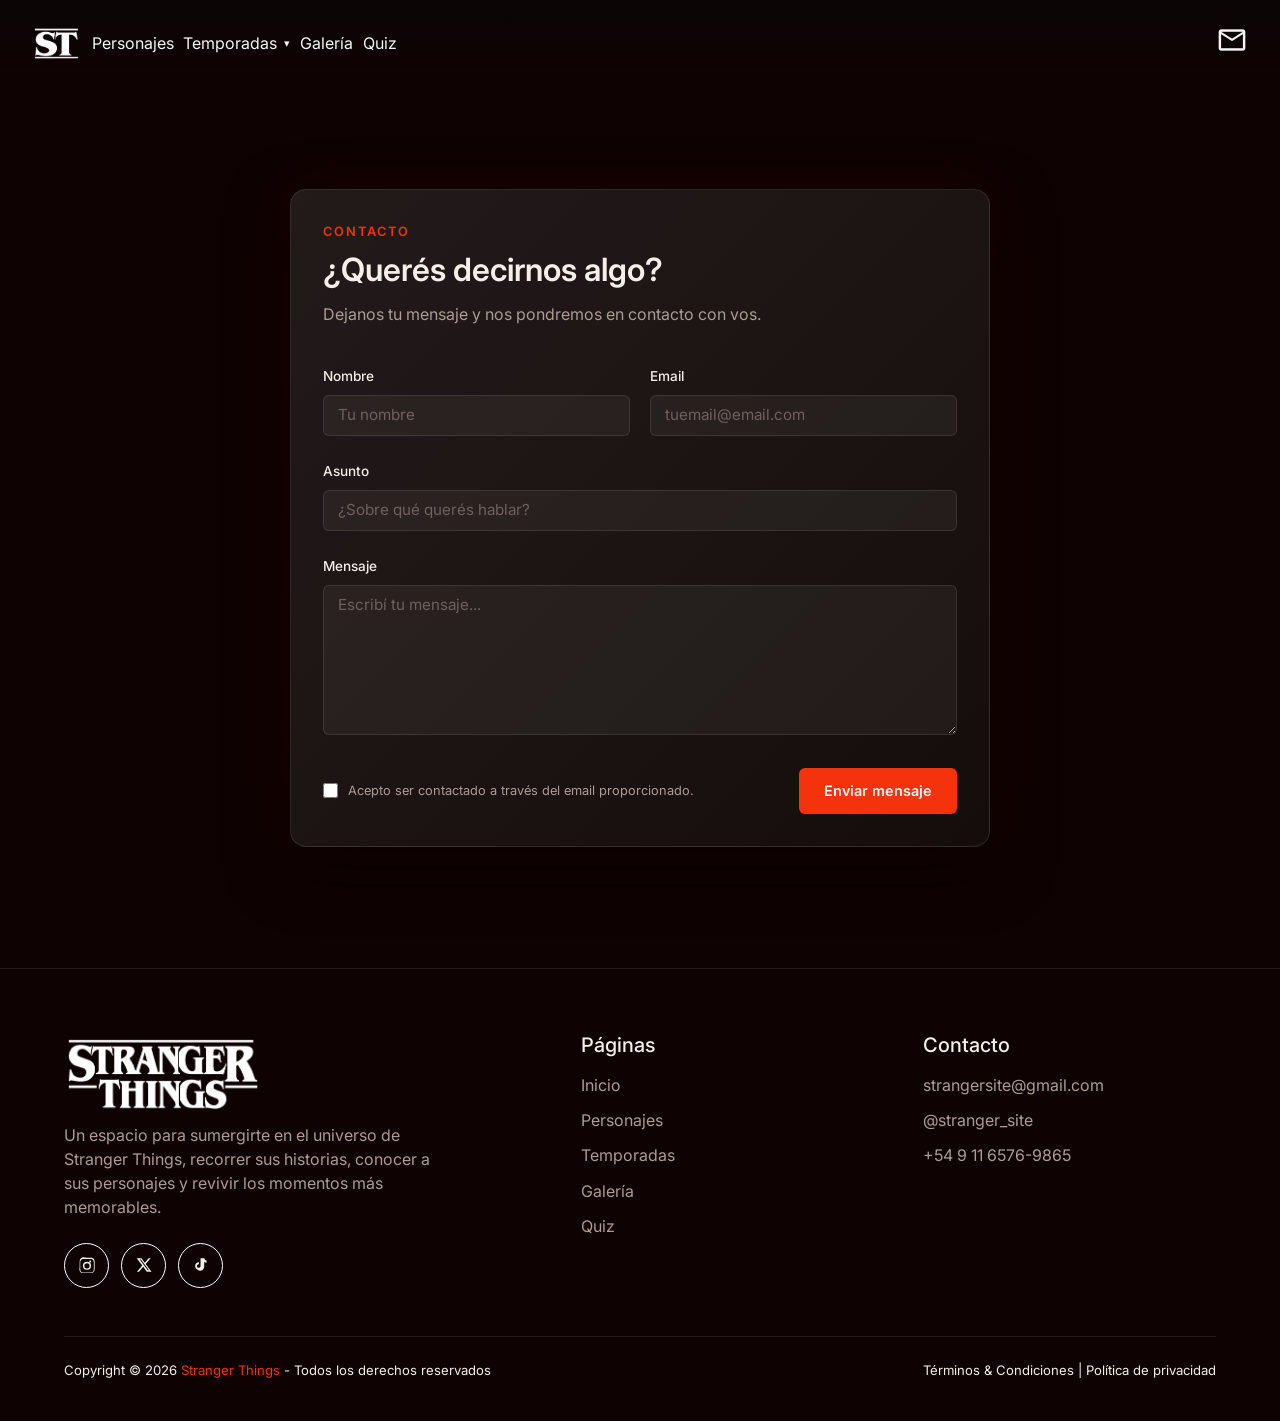
==== commit 27c9eb9e: "fix: details" ====
--- a/contacto.html
+++ b/contacto.html
@@ -30,16 +30,16 @@
           <a href="personajes.html">Personajes</a>
 
           <div class="nav-dropdown">
-            <a href="temporadas.html" class="has-caret">
+            <a href="temporada1.html" class="has-caret">
               Temporadas <span class="caret">▾</span>
             </a>
 
             <div class="dropdown-menu">
-              <a href="temporadas.html">Temporada 1</a>
-              <a href="temporadas.html">Temporada 2</a>
-              <a href="temporadas.html">Temporada 3</a>
-              <a href="temporadas.html">Temporada 4</a>
-              <a href="temporadas.html">Temporada 5</a>
+              <a href="temporada1.html">Temporada 1</a>
+              <a href="temporada2.html">Temporada 2</a>
+              <a href="temporada3.html">Temporada 3</a>
+              <a href="temporada4.html">Temporada 4</a>
+              <a href="temporada5.html">Temporada 5</a>
             </div>
           </div>
 
@@ -194,8 +194,10 @@
                     <h3>Páginas</h3>
                     <a href="index.html">Inicio</a>
                     <a href="personajes.html">Personajes</a>
-                    <a href="temporadas.html">Temporadas</a>
+                    <a href="temporada1.html">Temporadas</a>
                     <a href="galeria.html">Galería</a>
+                            <a href="quiz.html">Quiz</a>
+
                 </div>
 
                 <div class="footer-contact">
--- a/style.css
+++ b/style.css
@@ -185,6 +185,12 @@
       rgba(10, 7, 7, 0) 100%);
 }
 
+.quiz-header {
+  position: absolute;
+  width: 100%;
+  background: transparent;
+}
+
 .header-inner {
 
   height: 68px;
@@ -383,7 +389,16 @@
 ========================================================= */
 .quiz-section {
   padding: 6rem 102px;
-}
+  overflow: hidden;
+}
+
+.hero-quiz{
+  background:
+    radial-gradient(circle at 78% 50%, rgba(244, 50, 11, 0.18), transparent 32%),
+    linear-gradient(115deg, var(--bg) 0%, #1d0807 52%, var(--bg) 100%);
+  padding-top:5%;
+}
+
 
 .quiz-inner {
   display: grid;
@@ -695,48 +710,16 @@
 
 
 .personajes-grid .perImg {
+  display: block;
   width: 250px;
   height: 400px;
-  background-size: cover;
-  background-position: center;
+  object-fit: cover;
+  object-position: center;
   border-radius: 8px;
   filter: brightness(1);
   transition:
     transform 0.25s ease,
     filter 0.25s ease;
-}
-
-.personajes-grid .protagonistaCard:nth-child(1) .perImg {
-  background-image: url(https://i.pinimg.com/736x/81/ee/d7/81eed76772fcf3b9524fffb8b2dc37e9.jpg);
-}
-
-.personajes-grid .protagonistaCard:nth-child(2) .perImg {
-  background-image: url(https://i.pinimg.com/1200x/7a/54/80/7a5480c2c534586667418a378ae63da4.jpg);
-}
-
-.personajes-grid .protagonistaCard:nth-child(3) .perImg {
-  background-image: url(https://i.pinimg.com/1200x/f0/99/60/f0996059f55756e352d476456e41ac30.jpg);
-}
-
-.personajes-grid .protagonistaCard:nth-child(4) .perImg {
-  background-image: url(https://i.pinimg.com/736x/47/f8/b6/47f8b6cbaf3d49412a03f64fd2cf5cc8.jpg);
-}
-
-
-.personajes-grid .perCard:nth-child(1) .perImg {
-  background-image: url(https://i.pinimg.com/736x/81/ee/d7/81eed76772fcf3b9524fffb8b2dc37e9.jpg);
-}
-
-.personajes-grid .perCard:nth-child(2) .perImg {
-  background-image: url(https://i.pinimg.com/1200x/7a/54/80/7a5480c2c534586667418a378ae63da4.jpg);
-}
-
-.personajes-grid .perCard:nth-child(3) .perImg {
-  background-image: url(https://i.pinimg.com/1200x/f0/99/60/f0996059f55756e352d476456e41ac30.jpg);
-}
-
-.personajes-grid .perCard:nth-child(4) .perImg {
-  background-image: url(https://i.pinimg.com/736x/47/f8/b6/47f8b6cbaf3d49412a03f64fd2cf5cc8.jpg);
 }
 
 .personajes-grid p {
@@ -876,11 +859,24 @@
 .mosaico-item {
   position: relative;
   border-radius: 14px;
-  background-image: linear-gradient(180deg, rgba(15, 2, 2, 0) 50%, rgba(15, 2, 2, .65)),
-    url("https://img.magnific.com/foto-gratis/cascada-naturaleza-tailandia_335224-989.jpg?semt=ais_hybrid&w=740&q=80");
-  background-size: cover;
-  background-position: center;
+  overflow: hidden;
   box-shadow: 0 20px 40px rgba(0, 0, 0, .35);
+}
+
+.mosaico-item::after {
+  content: "";
+  position: absolute;
+  inset: 0;
+  background: linear-gradient(180deg, rgba(15, 2, 2, 0) 50%, rgba(15, 2, 2, .65));
+  pointer-events: none;
+}
+
+.mosaico-item > img {
+  display: block;
+  width: 100%;
+  height: 100%;
+  object-fit: cover;
+  object-position: center;
 }
  
 .mosaico-a1     { grid-column: 1; grid-row: 1; }
@@ -974,9 +970,34 @@
   aspect-ratio: 3 / 2;
   border-radius: 12px;
   overflow: hidden;
-  background-image: url("https://img.magnific.com/foto-gratis/cascada-naturaleza-tailandia_335224-989.jpg?semt=ais_hybrid&w=740&q=80");
-  background-size: cover;
-  background-position: center;
+  background: #1a0f0f;
+}
+
+.galeria-card > img {
+  position: absolute;
+  inset: 0;
+  width: 100%;
+  height: 100%;
+  object-fit: cover;
+  z-index: 0;
+  transition: filter .25s ease;
+}
+
+.galeria-card:not(.poster) > img {
+  object-fit: cover;
+  object-position: center;
+}
+
+.galeria-card.poster {
+  background: #090606;
+}
+
+.galeria-card.poster > img {
+  object-fit: fill;
+}
+
+.galeria-card.poster figcaption {
+  display: none;
 }
 
 /* viñeta pareja arriba y abajo, para que el botón, el tag
@@ -987,6 +1008,11 @@
   inset: 0;
   background: linear-gradient(180deg, rgba(15, 2, 2, 0.397) 0%, transparent 28%, transparent 65%, rgba(15, 2, 2, 0.589) 100%);
   pointer-events: none;
+  z-index: 1;
+}
+
+.galeria-card:hover > img {
+  filter: brightness(.72);
 }
 
 .card-fav {
@@ -1083,11 +1109,118 @@
   height: 500px;
 }
 
+.temporada-posters .row {
+  display: grid;
+  grid-template-columns: repeat(4, minmax(0, 1fr));
+  gap: 1rem;
+}
+
+.temporada-posters .poster {
+  width: auto;
+  min-width: 0;
+  flex: none;
+  margin: 0 !important;
+}
+
 .sin-resultados {
   display: none;
   text-align: center;
   margin-top: 2rem;
   color: var(--text-muted);
+}
+
+.galeria-lightbox {
+  position: fixed;
+  inset: 0;
+  z-index: 1000;
+  display: flex;
+  align-items: center;
+  justify-content: center;
+  padding: 2rem;
+  background: rgba(8, 4, 4, .92);
+  opacity: 0;
+  pointer-events: none;
+  transition: opacity .2s ease;
+}
+
+.galeria-lightbox.is-visible {
+  opacity: 1;
+  pointer-events: auto;
+}
+
+.lightbox-image {
+  width: min(92vw, 1200px);
+  height: min(86vh, 800px);
+  background-position: center;
+  background-repeat: no-repeat;
+  background-size: contain;
+}
+
+.lightbox-close {
+  position: absolute;
+  top: 3rem;
+  right: 15rem;
+  width: 2.5rem;
+  height: 2.5rem;
+  border: 1px solid rgba(244, 239, 233, .45);
+  border-radius: 50%;
+  background: rgba(15, 2, 2, .7);
+  color: var(--text);
+  font-size: 1.75rem;
+  line-height: 1;
+  cursor: pointer;
+}
+
+.lightbox-close:hover {
+  border-color: var(--orange);
+  color: var(--orange);
+}
+
+.lightbox-nav {
+  position: absolute;
+  top: 50%;
+  width: 2.75rem;
+  height: 2.75rem;
+  border: 1px solid rgba(244, 239, 233, .45);
+  border-radius: 50%;
+  background: rgba(15, 2, 2, .7);
+  color: var(--text);
+  font-size: 1.5rem;
+  line-height: 1;
+  cursor: pointer;
+  transform: translateY(-50%);
+}
+
+.lightbox-prev {
+  left: 2rem;
+}
+
+.lightbox-next {
+  right: 2rem;
+}
+
+.lightbox-nav:hover {
+  border-color: var(--orange);
+  color: var(--orange);
+}
+
+@media (max-width: 600px) {
+  .lightbox-nav {
+    width: 2.35rem;
+    height: 2.35rem;
+  }
+
+  .lightbox-prev {
+    left: .75rem;
+  }
+
+  .lightbox-next {
+    right: .75rem;
+  }
+}
+
+body.lightbox-open {
+  overflow: hidden;
 }
 
 
@@ -1253,8 +1386,10 @@
 /* Imagen */
 
 .episodio-img {
+  display: block;
   width: 100%;
   aspect-ratio: 16 / 9;
+  object-fit: cover;
 
   border-radius: 8px;
 
@@ -1873,4 +2008,325 @@
     transition: none !important;
     scroll-behavior: auto !important;
   }
-}+}
+
+
+/* QUIZ */
+.quiz-img{
+  width: 100%;
+  transform: translateX(calc((70vw - 100%) / 2));
+}
+
+@media (max-width: 900px) {
+  .quiz-img {
+    transform: none;
+  }
+}
+
+/* START QUIZ */
+.quiz-page-hero{
+  padding: 3.5rem 32px 2.5rem;
+  max-width: var(--container);
+  margin: 0 auto;
+}
+ 
+.quiz-page-hero .eyebrow{
+  display: block;
+  color: var(--text-muted);
+  font-size: 0.85rem;
+  margin-bottom: 0.6rem;
+}
+ 
+.quiz-page-hero h1{
+  font-family: var(--font-body);
+  font-size: clamp(2.2rem, 4vw, 3rem);
+  font-weight: 600;
+  line-height: 1.05;
+  margin-bottom: 1.6rem;
+}
+ 
+.quiz-page-hero .rule{
+  height: 1px;
+  background: var(--border);
+  width: 100%;
+}
+ 
+.quiz-layout{
+  display: grid;
+  grid-template-columns: 1fr 300px;
+  align-items: start;
+  gap: 3rem;
+  max-width: var(--container);
+  margin: 0 auto;
+  padding: 0 32px 9rem;
+}
+ 
+.quiz-main{
+  display: flex;
+  flex-direction: column;
+  gap: 3.5rem;
+}
+ 
+.quiz-question h2{
+  font-family: var(--font-body);
+  font-weight: 600;
+  font-size: 1.25rem;
+  line-height: 1.35;
+  max-width: 60ch;
+  margin-bottom: 1.3rem;
+}
+ 
+.quiz-options{
+  display: flex;
+  flex-direction: column;
+  gap: 0.75rem;
+}
+ 
+.quiz-option{
+  position: relative;
+  display: block;
+  padding: 0.95rem 1.3rem;
+  border-radius: 10px;
+  border: 1px solid var(--border);
+  background: rgba(244, 239, 233, 0.03);
+  color: var(--text-muted);
+  font-size: 0.95rem;
+  line-height: 1.4;
+  cursor: pointer;
+  transition: border-color 0.15s ease, background-color 0.15s ease, color 0.15s ease;
+}
+ 
+.quiz-option:hover{
+  border-color: rgba(244, 239, 233, 0.3);
+  color: var(--text);
+}
+ 
+.quiz-option input{
+  position: absolute;
+  inset: 0;
+  opacity: 0;
+  margin: 0;
+  cursor: pointer;
+}
+ 
+.quiz-option.is-selected{
+  border-color: var(--orange);
+  background: rgba(244, 50, 11, 0.12);
+  color: var(--text);
+}
+ 
+/* progressive enhancement para navegadores con :has() */
+.quiz-option:has(input:checked){
+  border-color: var(--orange);
+  background: rgba(244, 50, 11, 0.12);
+  color: var(--text);
+}
+ 
+.quiz-sidebar{
+  position: sticky;
+  top: 90px;
+}
+ 
+.quiz-sidebar h3{
+  font-size: 0.8rem;
+  text-transform: uppercase;
+  letter-spacing: 1.5px;
+  color: var(--text-muted);
+  margin-bottom: 1rem;
+}
+ 
+.quiz-nav-list{
+  display: flex;
+  flex-direction: column;
+  gap: 0.5rem;
+  max-height: 65vh;
+  overflow-y: auto;
+  padding-right: 4px;
+}
+ 
+.quiz-nav-item{
+  display: flex;
+  align-items: center;
+  justify-content: space-between;
+  padding: 0.7rem 1rem;
+  border-radius: 8px;
+  border: 1px solid transparent;
+  background: rgba(244, 239, 233, 0.04);
+  color: var(--text-muted);
+  font-size: 0.88rem;
+  transition: background-color 0.15s ease, color 0.15s ease, border-color 0.15s ease;
+}
+ 
+.quiz-nav-item:hover{
+  background: rgba(244, 239, 233, 0.08);
+  color: var(--text);
+}
+ 
+.quiz-nav-item.is-current{
+  background: rgba(244, 50, 11, 0.14);
+  border-color: rgba(244, 50, 11, 0.4);
+  color: var(--text);
+}
+ 
+.quiz-nav-item .check{
+  opacity: 0;
+  color: var(--orange);
+  font-weight: 700;
+  transition: opacity 0.15s ease;
+}
+ 
+.quiz-nav-item.is-answered .check{
+  opacity: 1;
+}
+ 
+.quiz-submit-bar{
+  position: sticky;
+  bottom: 0;
+  z-index: 40;
+  display: flex;
+  justify-content: flex-end;
+  padding: 1.2rem 32px;
+  background: linear-gradient(to top, rgba(15, 2, 2, 0.97) 40%, transparent 100%);
+}
+ 
+.quiz-submit-bar-inner{
+  width: 100%;
+  max-width: var(--container);
+  margin: 0 auto;
+  display: flex;
+  justify-content: flex-end;
+}
+ 
+.quiz-submit-bar .btn{
+  pointer-events: auto;
+  min-width: 240px;
+}
+ 
+.quiz-submit-bar .btn:disabled{
+  opacity: 0.5;
+  cursor: not-allowed;
+  transform: none !important;
+  background-color: #7a1512  !important;
+  border-color: #db4742  !important;
+}
+
+.quiz-submit-bar .btn:hover:enabled{
+  background-color: #db4742  !important;
+  border-color: #7a1512  !important;
+}
+
+.quiz-result-modal {
+  position: fixed;
+  inset: 0;
+  z-index: 1000;
+  display: grid;
+  place-items: center;
+  padding: 1.5rem;
+  background: rgba(8, 4, 4, 0.88);
+  opacity: 0;
+  pointer-events: none;
+  transition: opacity 0.2s ease;
+}
+
+.quiz-result-modal.is-visible {
+  opacity: 1;
+  pointer-events: auto;
+}
+
+body.quiz-modal-open {
+  overflow: hidden;
+}
+
+.quiz-result-dialog {
+  position: relative;
+  width: min(100%, 430px);
+  padding: 2.5rem 2rem 2rem;
+  border: 1px solid rgba(244, 50, 11, 0.45);
+  border-radius: 12px;
+  background: var(--bg);
+  text-align: center;
+  box-shadow: 0 20px 70px rgba(0, 0, 0, 0.5);
+  transform: translateY(16px) scale(0.98);
+  transition: transform 0.2s ease;
+}
+
+.quiz-result-modal.is-visible .quiz-result-dialog {
+  transform: translateY(0) scale(1);
+}
+
+.quiz-result-dialog h2 {
+  margin-bottom: 1.25rem;
+  font-size: 1.6rem;
+}
+
+.quiz-result-dialog h2 span {
+  color: var(--orange);
+}
+
+.quiz-result-dialog img {
+  display: block;
+  width: min(100%, 250px);
+  height: 300px;
+  margin: 0 auto 1rem;
+  border-radius: 8px;
+  object-fit: cover;
+  object-position: center;
+}
+
+.quiz-result-dialog p:last-child {
+  margin: 0;
+  color: var(--text-muted);
+}
+
+.quiz-result-close {
+  position: absolute;
+  top: 0.75rem;
+  right: 0.85rem;
+  width: 2rem;
+  height: 2rem;
+  border: 1px solid var(--border);
+  border-radius: 50%;
+  background: transparent;
+  color: var(--text);
+  font-size: 1.4rem;
+  line-height: 1;
+  cursor: pointer;
+}
+
+.quiz-result-close:hover {
+  border-color: var(--orange);
+  color: var(--orange);
+}
+ 
+@media (max-width: 900px){
+  .quiz-layout{
+    grid-template-columns: 1fr;
+  }
+  .quiz-sidebar{
+    position: static;
+    order: -1;
+  }
+  .quiz-nav-list{
+    flex-direction: row;
+    flex-wrap: nowrap;
+    overflow-x: auto;
+    max-height: none;
+    padding-bottom: 6px;
+  }
+  .quiz-nav-item{
+    flex: 0 0 auto;
+    white-space: nowrap;
+  }
+  .quiz-submit-bar{
+    padding: 1rem 20px;
+  }
+  .quiz-submit-bar .btn{
+    width: 100%;
+    min-width: 0;
+  }
+
+  .quiz-result-dialog {
+    padding: 2.25rem 1.25rem 1.5rem;
+  }
+}
+ 
